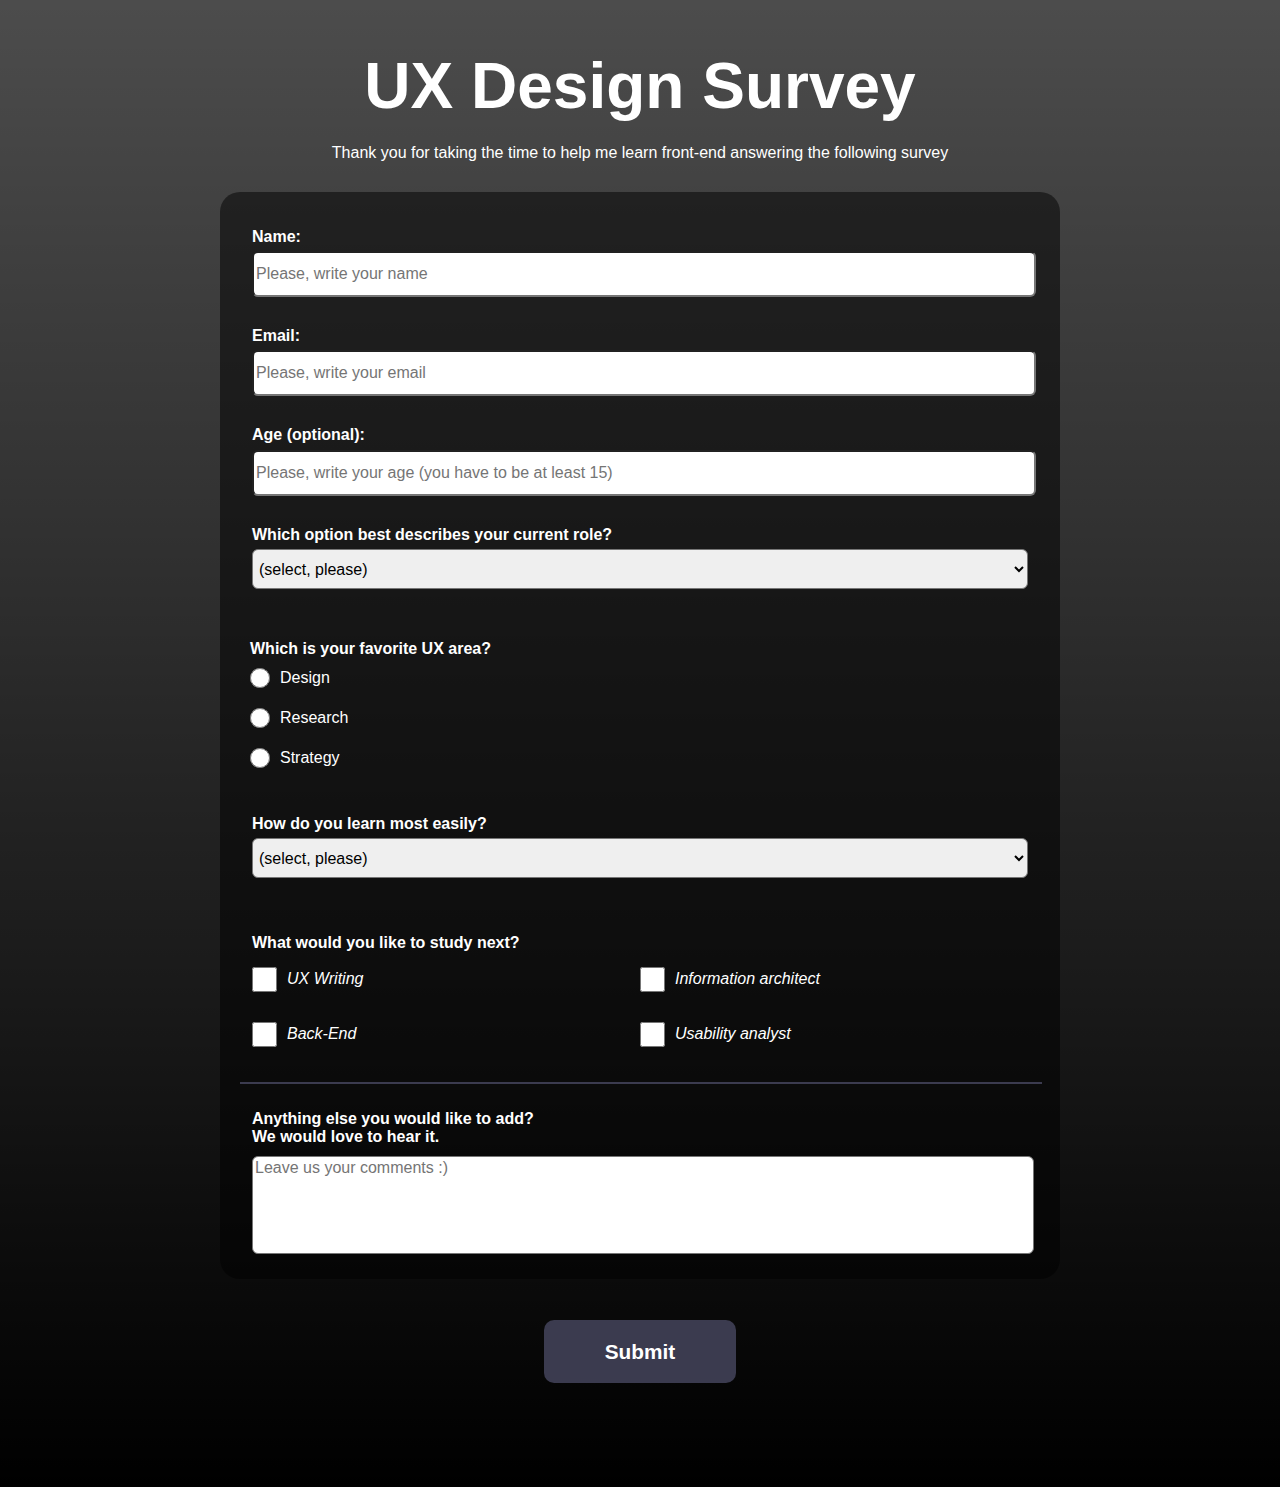
==== survey.html @ 34778e8d "first commit" ====
<!DOCTYPE html>
<html lang="en">
  <head>
    <meta charset="utf-8" />
    <meta name="viewport" content="width=device-width, initial-scale=1.0" />
    <title>UX Design Form</title>
    <link rel="stylesheet" href="normalize.css" />
    <link rel="stylesheet" href="styles.css" />
  </head>

  <body>
    <main>
    <h1 id="title">UX Design Survey</h1>
    <p id="description">
      Thank you for taking the time to help me learn front-end answering the
      following survey
    </p>

    <!-- PERSONAL DATA -->

    <form id="survey-form" action="https://register-demo.freecodecamp.org">
      <fieldset>
        <label id="name-label"
          >Name:
          <input
            type="text"
            name="name"
            id="name"
            placeholder="Please, write your name"
            required
        /></label>
        <label id="email-label"
          >Email:
          <input
            type="email"
            name="email"
            id="email"
            placeholder="Please, write your email"
            required
        /></label>
        <label id="number-label"
          >Age (optional):
          <input
            type="number"
            id="number"
            name="age"
            min="15"
            max="120"
            placeholder="Please, write your age (you have to be at least 15)"
        /></label>

        <!-- CURRENT ROLE -->
        <label id="role-label"
          >Which option best describes your current role?<select
            id="dropdown"
            required
          >
            <option value=" ">(select, please)</option>
            <option value="1">Freelance</option>
            <option value="2">Student</option>
            <option value="3">Full Time Job</option>
          </select></label
        >
      </fieldset>

      <!-- FAVORITE UX AREA -->

      <fieldset id="fieldRadio" required>
        <label id="favs-label">Which is your favorite UX area?</label>
        <label class="radioChoice"><input type="radio" name="radioChoice" class="radios"/> Design</label>
        <label class="radioChoice"><input type="radio" name="radioChoice" class="radios"/> Research</label>
        <label class="radioChoice"><input type="radio" name="radioChoice" class="radios"/> Strategy</label>
      </fieldset>

      <!-- PREFERRED LEARN METHOD -->

      <fieldset required>
        <label name="referrer">
          <label id="learn-label">How do you learn most easily?</label>
          <select id="dropdownLearn">
            <option value=" ">(select, please)</option>
            <option value="1">Watching video tutorials</option>
            <option value="2">Reading</option>
            <option value="3">Creating mockup projects on my own</option>
          </select>
        </label>
      </fieldset>

      <!-- LEARN NOW? -->
      <fieldset>
        <label id="study-label">What would you like to study next?</label>
        <fieldset id="checkboxes" name="checkboxField" required>
          <label class="chktxt"><input type="checkbox" class="chkopt" /> UX Writing</label>
          <label class="chktxt"
            ><input type="checkbox" class="chkopt" /> Information
            architect</label
          >
          <label class="chktxt"><input type="checkbox" class="chkopt" /> Back-End</label>
          <label class="chktxt"
            ><input type="checkbox" class="chkopt" /> Usability analyst</label
          >
        </fieldset>
      </fieldset>

      <!-- SUGGESTIONS -->
      <hr>
      <fieldset>
        <label id="suggestions-label">Anything else you would like to add?<br />We would love to hear it.</label>
        <textarea
          name="comments"
          rows="5"
          cols="30"
          placeholder="Leave us your comments :)"
        ></textarea>
      </fieldset>
    </form>

    <!-- SUBMIT BUTTON -->
    <input id="submit" type="submit" value="Submit" />

    <script>
      console.log("testing, 1, 2, 1, 2...");
    </script>

    </main>
  </body>
</html>
---- styles.css ----
html body {
  background: linear-gradient(rgba(0, 0, 0, 0.7), rgba(0, 0, 0, 1)),
    url(https://images.unsplash.com/photo-1600132806370-bf17e65e942f?ixlib=rb-1.2.1&ixid=MnwxMjA3fDB8MHxwaG90by1wYWdlfHx8fGVufDB8fHx8&auto=format&fit=crop&w=1988&q=80);
  background-repeat: no-repeat;
  background-size: cover;
  color: #fff;
  font-family: sans-serif;
  font-size: 16px;
}
h1 {
  font-size: 4rem;
  margin: 50px auto 20px auto;
  text-align: center;
  width: 800px;
}
#description{
  text-align: center;
}
p {
  font-size: 1rem;
  margin: 10px auto 10px auto;
  text-align: left;
  width: 800px;
}
hr {
  background-color: #3b3b4f;
  border: 1px solid #3b3b4f;
  margin: 0 0; 
  width: 100%
}
label {
  margin: 0 0;
  padding: 0 0;
}
#name-label,
#email-label,
#number-label,
#role-label,
#favs-label,
#learn-label,
#study-label,
#suggestions-label
{
  font-weight: bold;
}
input {
  height: 20px;
  width: 20px;
}
input[type="text"],
input[type="email"],
input[type="number"],
textarea,
checkbox,
select {
  border-radius: 6px;
  margin: 5px 0 30px 0;
  min-height: 2.5em;
  width: 100%;
}
input[type="text"]:focus,
input[type="email"]:focus,
input[type="radio"]:focus,
input[type="number"]:focus,
select:focus,
checkbox:focus,
textarea:focus,
#submit:focus {
  outline-offset: 2px;
  outline: 3px solid red;
}
#survey-form {
  background-color: rgba(0, 0, 0, 50%);
  border-radius: 20px;
  margin: 30px auto;
  max-width: 800px;
  min-width: 320px;
  padding-bottom: 2em;
  padding: 10px 20px;
}
fieldset {
  border-bottom: 1px solid gray;
  border: none;
  margin: 20px auto auto auto;
  max-width: 800px;
  min-width: 320px;
}
select {
  padding: 1px 2px;
}
select[id="dropdownLearn"] {
  margin-bottom: 20px;
  width: 100%;
}
fieldset[id="fieldRadio"] {
  align-items: flex-start;
  display: flex;
  flex-direction: column;
  flex-wrap: nowrap;
  justify-content: center;
  margin: auto auto;
  max-height: 60px;
  min-height: 40px;
  padding: 50px 10px;
  vertical-align: middle;
  width: unset;
}
fieldset[id="fieldRadio"] label {
  padding: 5px auto;
}
.radios{
  display: flex;
  align-items: center;
  justify-content: flex-start;
  margin: 10px 10px 10px 0;
}
.radioChoice {
  display: flex;
  align-items: center;
  justify-content: flex-start;
}
fieldset[id="fieldLearn"] {
  align-items: flex-start;
  display: flex;
  flex-direction: column;
  flex-wrap: nowrap;
  justify-content: center;
  margin: 20px 0;
  max-height: 60px;
  min-height: 40px;
  width: 100%;
}
fieldset[id="checkboxes"] {
  align-items: center;
  justify-items: start;
  margin: 0 0;
  max-height: 130px;
  min-height: 120px;
}
fieldset#checkboxes {
  display: grid;
  grid-template-columns: repeat(2, 1fr);
  grid-template-rows: repeat(2, 1fr);
  max-width: 800px;
  min-width: 320px;
  padding: 0 0;
}
fieldset:last-of-type {
  border-bottom: none;
}
.chkopt {
  display: flex;
  height: 25px;
  margin: 15px 10px 15px 0;
  width: 25px;
  align-items: center;
}
.chkopt:focus {
outline: 3px solid red;
}
.chktxt{
  display: flex;
  font-style: italic;
  align-items: center;
}
textarea {
  margin: 10px auto auto auto;
  max-width: 800px;
  min-width: 320px;
  resize: none;
  width: 100%;
}
/* submit button ------------> */
#submit {
  background-color: #3b3b4f;
  border-radius: 10px;
  border: none;
  color: white;
  display: block;
  font-size: 1.3rem;
  font-weight: bold;
  height: 3em;
  margin: 2em auto 5em auto;
  transition: 0.2s;
  width: 15%;
}
#submit:hover {
  background-color: white;
  color: black;
  transition: 0.5s;
  width: 18%;
}
#submit:focus {
  background-color: white;
  outline: 5px solid greenyellow;
  color: black;
  transition: 0.2s;
  width: 18%;
}
#submit:active {
  background-color: dodgerblue;
  outline:5px solid greenyellow;
  color: white;
  transition: 0.2s;
  width: 18%;
}
/* submit button ------------> */
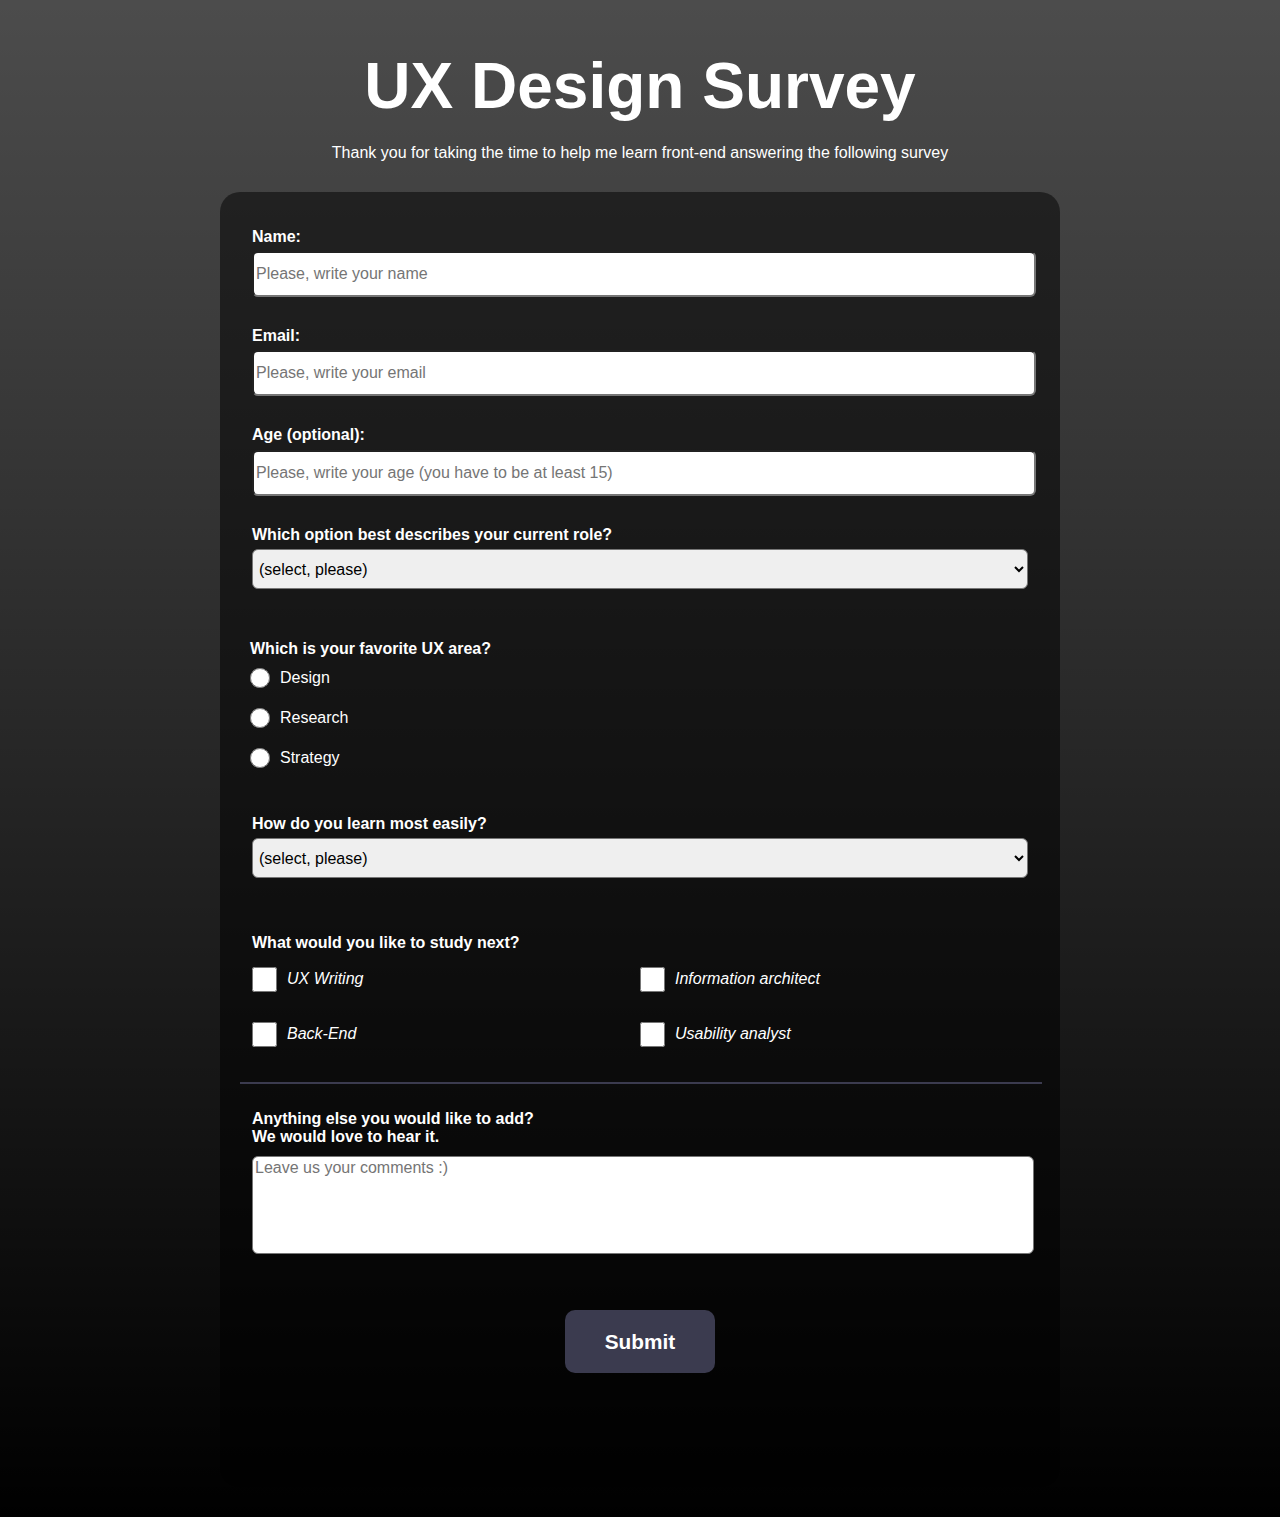
==== commit 1b4c3178: "V1.0" ====
--- a/survey.html
+++ b/survey.html
@@ -3,7 +3,7 @@
   <head>
     <meta charset="utf-8" />
     <meta name="viewport" content="width=device-width, initial-scale=1.0" />
-    <title>UX Design Form</title>
+    <title>UX Design Survey</title>
     <link rel="stylesheet" href="normalize.css" />
     <link rel="stylesheet" href="styles.css" />
   </head>
@@ -67,9 +67,9 @@
 
       <fieldset id="fieldRadio" required>
         <label id="favs-label">Which is your favorite UX area?</label>
-        <label class="radioChoice"><input type="radio" name="radioChoice" class="radios"/> Design</label>
-        <label class="radioChoice"><input type="radio" name="radioChoice" class="radios"/> Research</label>
-        <label class="radioChoice"><input type="radio" name="radioChoice" class="radios"/> Strategy</label>
+        <label class="radioChoice"><input type="radio" name="radioChoice" value="1" class="radios"/> Design</label>
+        <label class="radioChoice"><input type="radio" name="radioChoice" value="2" class="radios"/> Research</label>
+        <label class="radioChoice"><input type="radio" name="radioChoice" value="3" class="radios"/> Strategy</label>
       </fieldset>
 
       <!-- PREFERRED LEARN METHOD -->
@@ -113,10 +113,10 @@
           placeholder="Leave us your comments :)"
         ></textarea>
       </fieldset>
-    </form>
 
     <!-- SUBMIT BUTTON -->
     <input id="submit" type="submit" value="Submit" />
+    </form>
 
     <script>
       console.log("testing, 1, 2, 1, 2...");
--- a/styles.css
+++ b/styles.css
@@ -182,26 +182,30 @@
   height: 3em;
   margin: 2em auto 5em auto;
   transition: 0.2s;
-  width: 15%;
+  min-width: 150px;
+  max-width: 150px;
 }
 #submit:hover {
   background-color: white;
   color: black;
   transition: 0.5s;
-  width: 18%;
+  min-width: 180px;
+  max-width: 180px;
 }
 #submit:focus {
   background-color: white;
   outline: 5px solid greenyellow;
   color: black;
   transition: 0.2s;
-  width: 18%;
+  min-width: 180px;
+  max-width: 180px;
 }
 #submit:active {
   background-color: dodgerblue;
   outline:5px solid greenyellow;
   color: white;
   transition: 0.2s;
-  width: 18%;
+  min-width: 185px;
+  max-width: 185px;
 }
 /* submit button ------------> */
